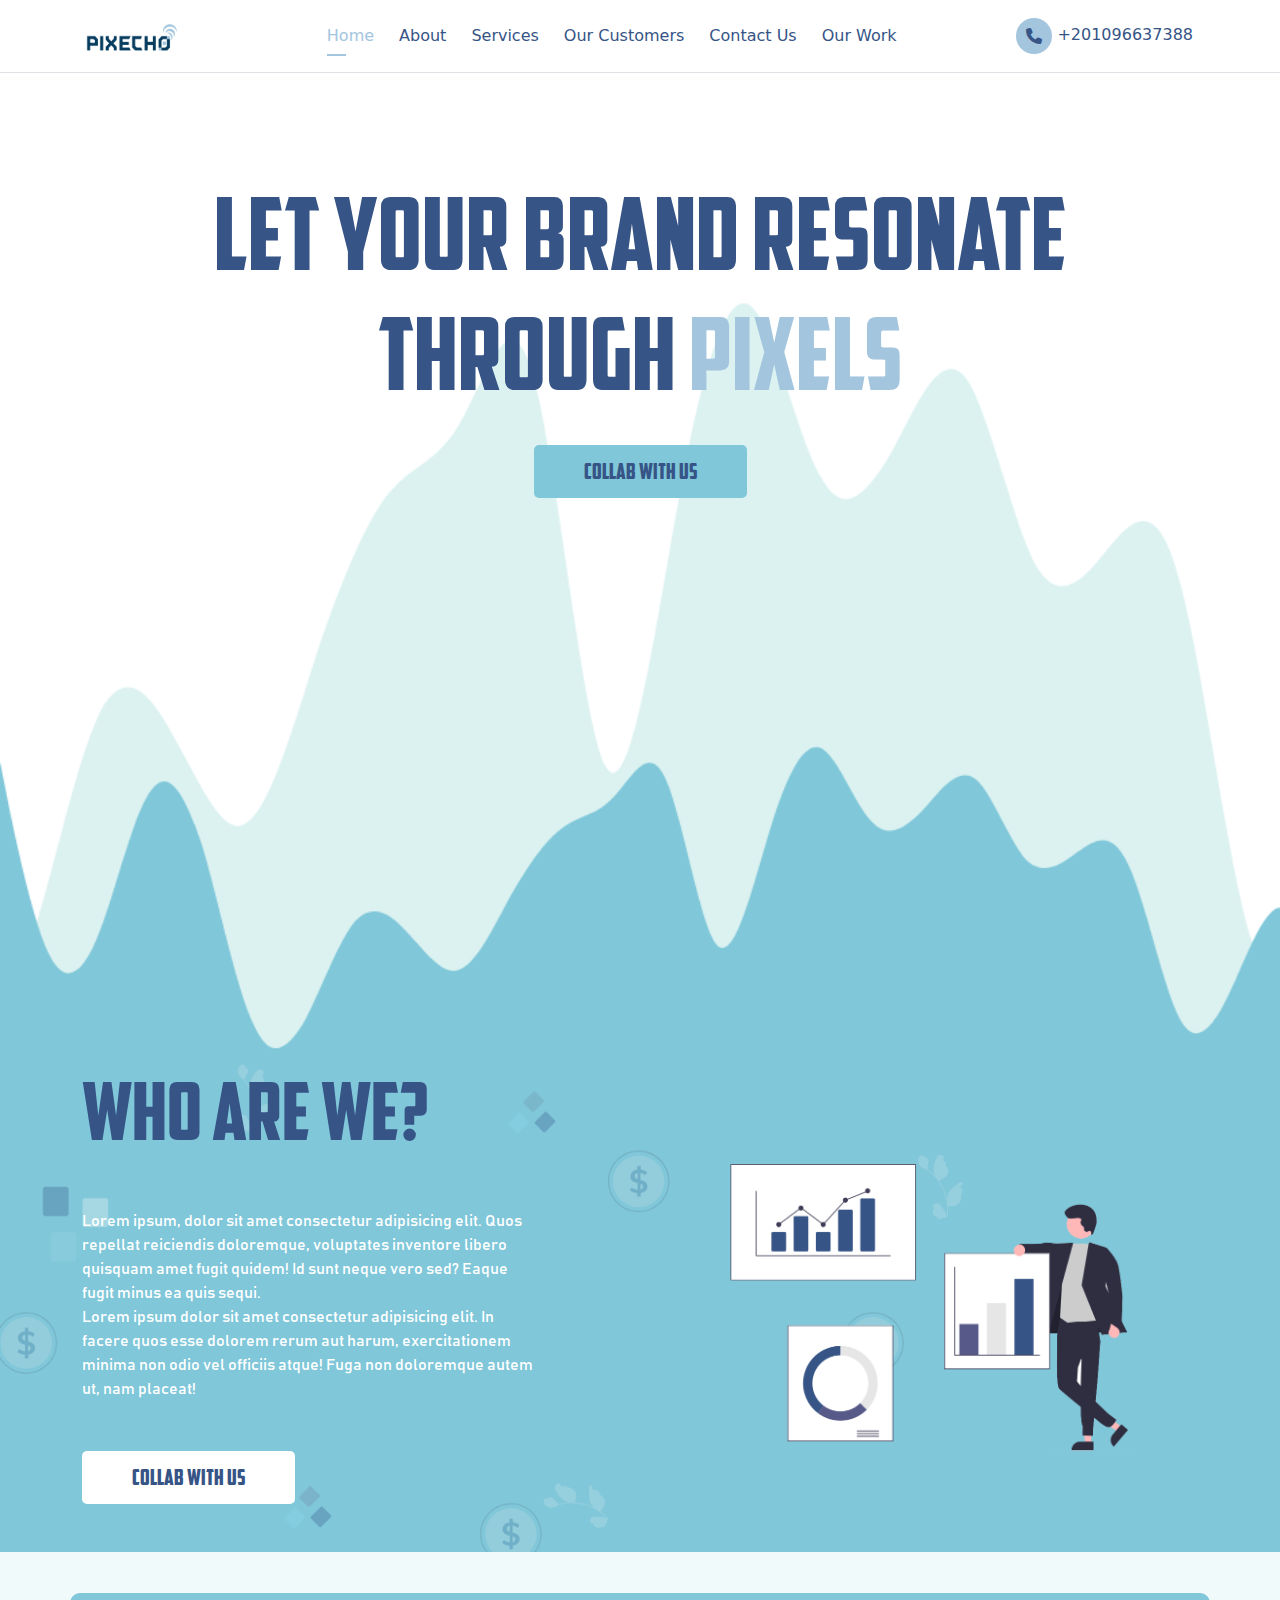
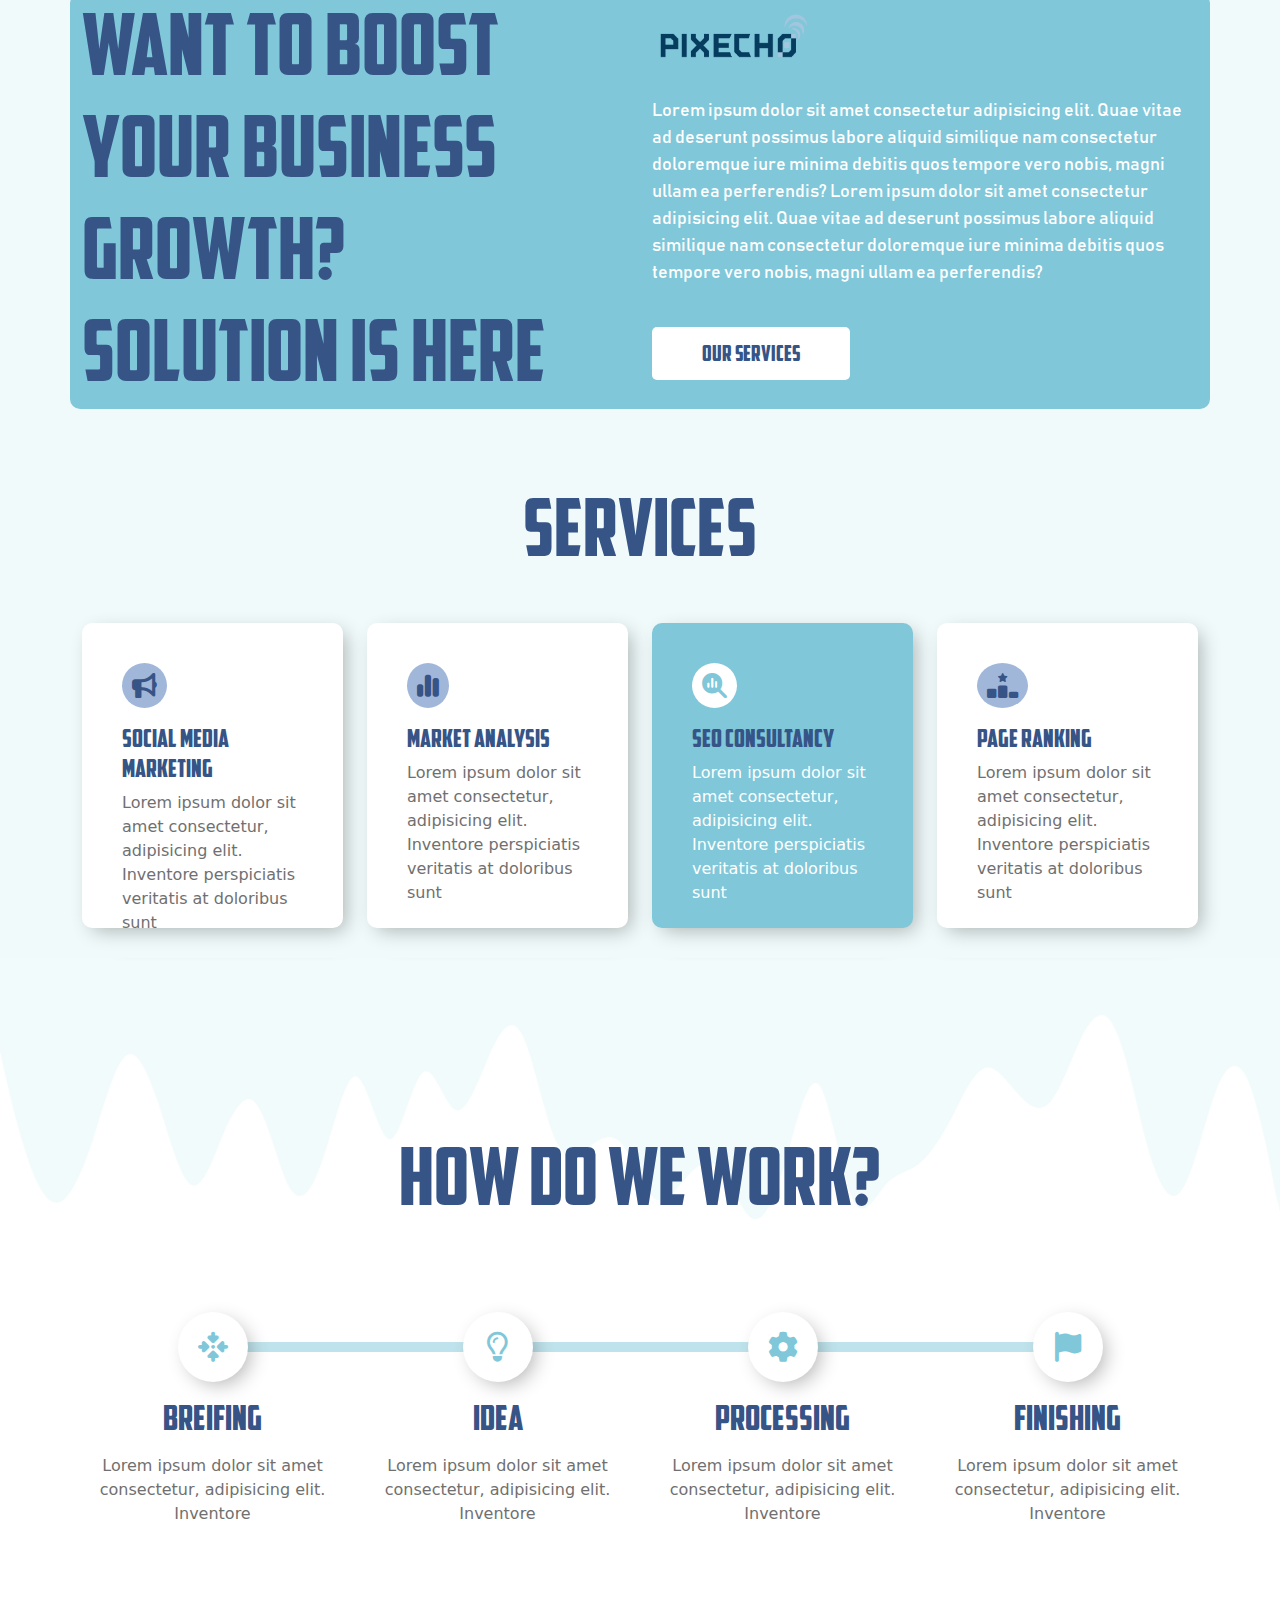
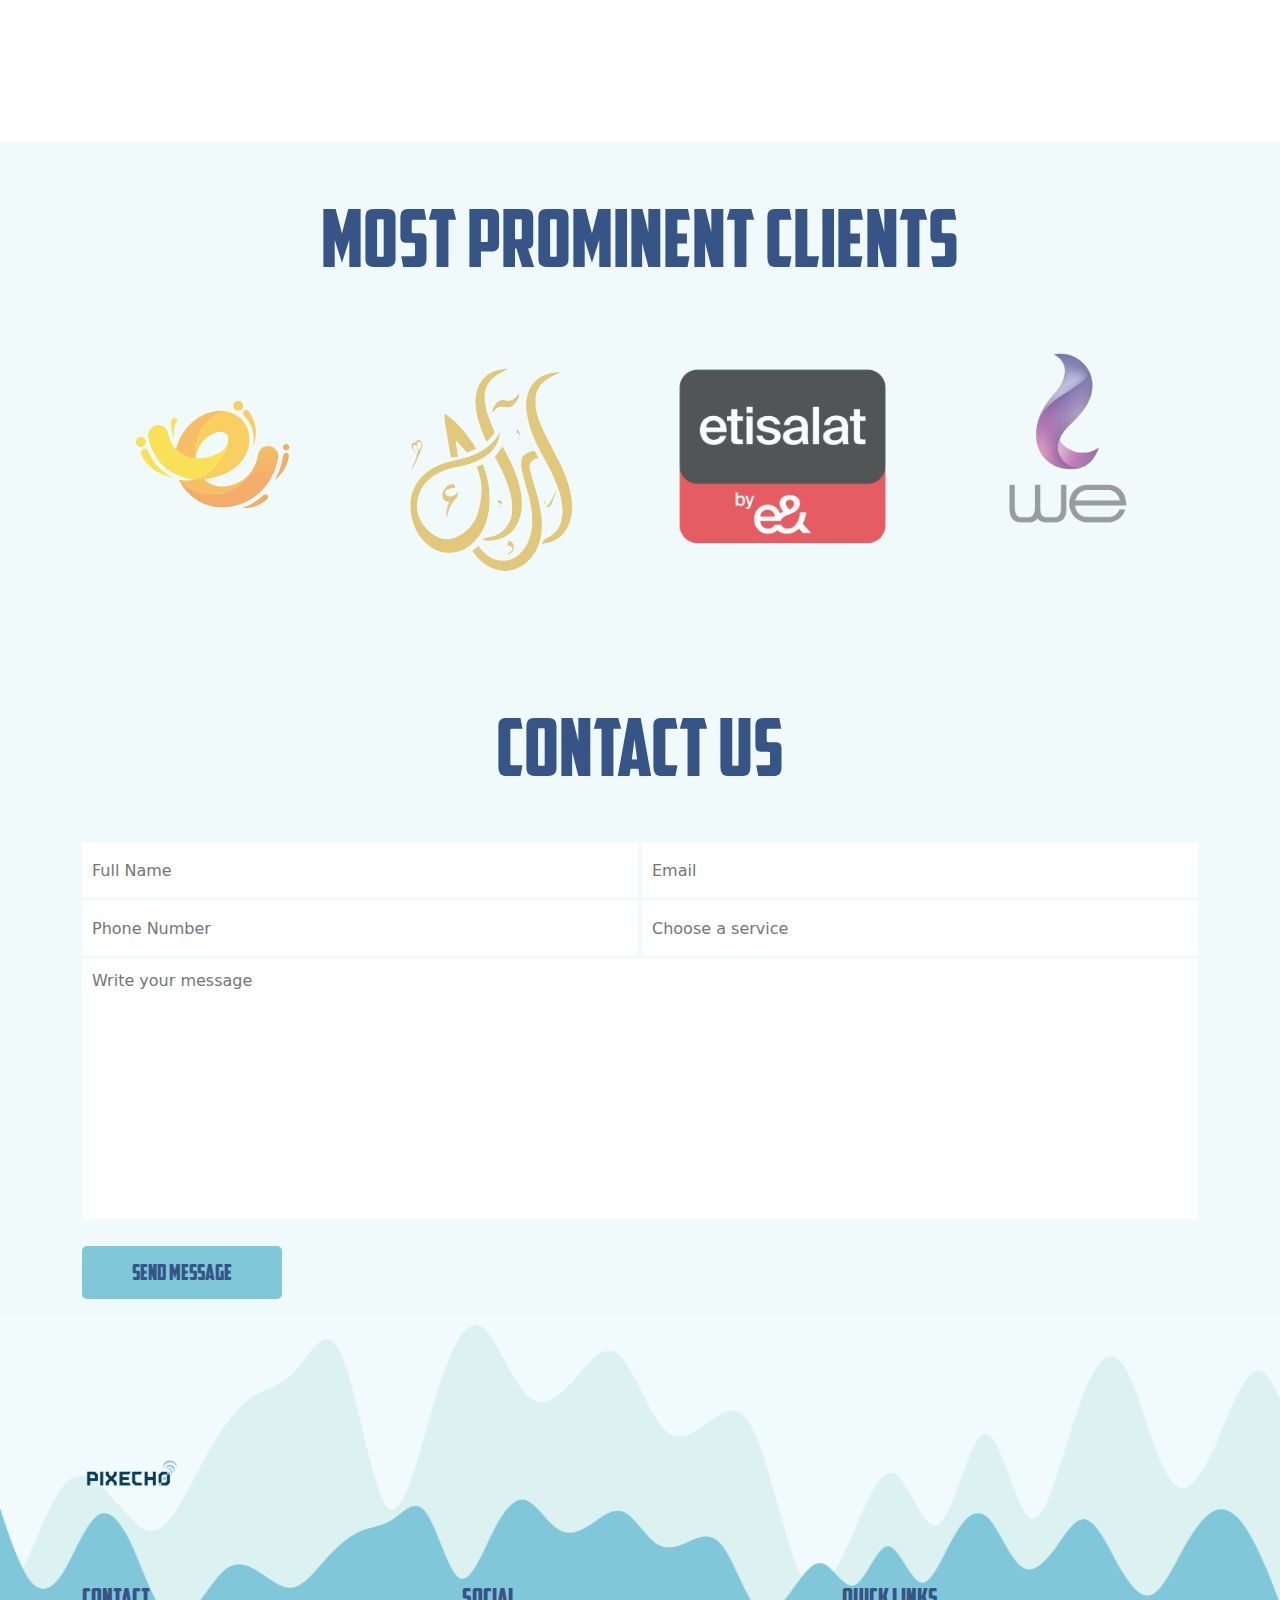
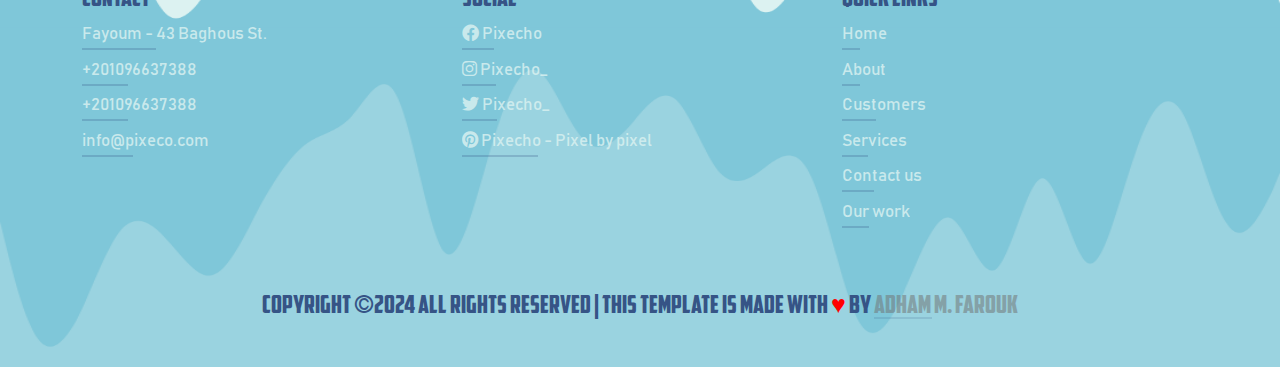
==== index.html @ 485cbb08 "v1" ====
<!DOCTYPE html>
<html lang="en">

<head>
    <meta charset="UTF-8">
    <meta name="viewport" content="width=device-width, initial-scale=1.0">
    <title>Pixecho</title>

    <!-- bootstrap -->
    <link rel="stylesheet" href="assets/vendors/Bootstrap/bootstrap.min.css">

    <!-- fontawesome -->
    <link rel="stylesheet" href="assets/vendors/Font Awesome/all.min.css">

    <!-- aos -->
    <link rel="stylesheet" href="assets/vendors/aos/aos.css">

    <!-- main -->
    <link rel="stylesheet" href="assets/css/main.css">
</head>

<body>
    <!-- =================== Header =================== -->
    <header class="pt-2 pb-2 border-bottom">
        <nav class="navbar navbar-expand-lg text-center">
            <div class="container">
                <div class="brand-img">
                    <a class="navbar-brand" href="index.html">
                        <img src="assets/imgs/pixecho.png" alt="pixecho">
                    </a>
                </div>
                <button class="navbar-toggler" type="button" data-bs-toggle="collapse"
                    data-bs-target="#navbarSupportedContent" aria-controls="navbarSupportedContent"
                    aria-expanded="false" aria-label="Toggle navigation">
                    <span class="navbar-toggler-icon"></span>
                </button>
                <div class="collapse navbar-collapse" id="navbarSupportedContent">
                    <ul class="navbar-nav m-auto mb-2 mb-lg-0">
                        <li class="nav-item">
                            <a class="nav-link active" aria-current="page" href="index.html">Home</a>
                        </li>
                        <li class="nav-item">
                            <a class="nav-link" href="#About">About</a>
                        </li>
                        <li class="nav-item">
                            <a class="nav-link" href="#Services">Services</a>
                        </li>
                        <li class="nav-item">
                            <a class="nav-link" href="#Customers">Our Customers</a>
                        </li>
                        <li class="nav-item">
                            <a class="nav-link" href="#Contact">Contact Us</a>
                        </li>
                        <li class="nav-item">
                            <a class="nav-link" href="ourWork.html">Our Work</a>
                        </li>
                    </ul>
                    <div class="d-inline-flex">
                        <span><i class="fa-solid fa-phone icon text-light"></i></span>
                        <span style="padding: 5px; cursor: pointer">+201096637388</span>
                    </div>
                </div>
            </div>
        </nav>
    </header>

    <main id="main">
        <!-- =================== Section 1 =================== -->
        <section class="sec-1">
            <div class="container">
                <div class="hero-text text-center">
                    <h1 class="pb-4">Let your brand resonate through <span>pixels</span></h1>
                    <button class="myBtn">Collab with us</button>
                </div>
            </div>
        </section>

        <!-- =================== Section 2 =================== -->
        <section id="About" class="sec-2">
            <div class="container">
                <div
                    class="row justify-content-lg-between justify-content-center text-lg-start text-center align-items-center">
                    <div class="row-text col-lg-5">
                        <h2>WHO ARE WE?</h2>
                        <p>Lorem ipsum, dolor sit amet consectetur adipisicing elit. Quos repellat reiciendis
                            doloremque, voluptates inventore libero quisquam amet fugit quidem! Id sunt neque vero sed?
                            Eaque fugit minus ea quis sequi.
                            <br>Lorem ipsum dolor sit amet consectetur adipisicing elit. In
                            facere quos esse dolorem rerum aut harum, exercitationem minima non odio vel officiis atque!
                            Fuga non doloremque autem ut, nam placeat!
                        </p>
                        <button class="myBtn2 mb-5">Collab with us</button>
                    </div>
                    <div style="width: 550px" class="row-img col-lg-5">
                        <img style="width: 100%;" src="assets/imgs/sec-2.png" alt="">
                    </div>
                </div>
            </div>
        </section>

        <!-- =================== Section 3 =================== -->
        <section id="Services" class="sec-3">
            <div class="container">
                <div class="row align-items-center text-lg-start text-center">
                    <div class="row-lhs col-lg-6">
                        <h1>WANT TO BOOST YOUR BUSINESS GROWTH?<br>SOLUTION IS HERE</h1>
                    </div>
                    <div class="row-rhs col-lg-6">
                        <div style="width: 30%" class="row-rhs-img">
                            <img class="img-fluid" src="assets/imgs/pixecho.png" alt="">
                        </div>
                        <p>Lorem ipsum dolor sit amet consectetur adipisicing elit. Quae vitae ad deserunt possimus
                            labore aliquid similique nam consectetur doloremque iure minima debitis quos tempore vero
                            nobis, magni ullam ea perferendis? Lorem ipsum dolor sit amet consectetur adipisicing elit.
                            Quae vitae ad deserunt possimus
                            labore aliquid similique nam consectetur doloremque iure minima debitis quos tempore vero
                            nobis, magni ullam ea perferendis?</p>
                        <button class="myBtn2 mb-2">OUR SERVICES</button>
                    </div>
                </div>
            </div>
        </section>

        <!-- =================== Section 4 =================== -->
        <section class="sec-4">
            <div class="container">
                <div class="text-center mb-5">
                    <h2>Services</h2>
                </div>
                <div class="row justify-content-between">
                    <div class="col-lg-3">
                        <div class="cards">
                            <i class="fa-solid fa-bullhorn"></i>
                            <h6>SOCIAL MEDIA MARKETING</h6>
                            <p>Lorem ipsum dolor sit amet consectetur, adipisicing elit. Inventore perspiciatis
                                veritatis at doloribus sunt </p>
                        </div>
                    </div>
                    <div class="col-lg-3">
                        <div class="cards">
                            <i class="fa-solid fa-chart-simple"></i>
                            <h6>Market Analysis</h6>
                            <p>Lorem ipsum dolor sit amet consectetur, adipisicing elit. Inventore perspiciatis
                                veritatis at doloribus sunt </p>
                        </div>
                    </div>
                    <div class="col-lg-3">
                        <div class="cards card-active">
                            <i class="fa-solid fa-magnifying-glass-chart"></i>
                            <h6>SEO Consultancy</h6>
                            <p>Lorem ipsum dolor sit amet consectetur, adipisicing elit. Inventore perspiciatis
                                veritatis at doloribus sunt </p>
                        </div>
                    </div>
                    <div class="col-lg-3">
                        <div class="cards">
                            <i class="fa-solid fa-ranking-star"></i>
                            <h6>Page Ranking</h6>
                            <p>Lorem ipsum dolor sit amet consectetur, adipisicing elit. Inventore perspiciatis
                                veritatis at doloribus sunt </p>
                        </div>
                    </div>

                </div>
            </div>
        </section>

        <!-- =================== Section 5 =================== -->
        <section class="sec-5">
            <div class="wave-img">
                <div class="container">
                    <div class="text-center">
                        <h2>HOW DO WE WORK?</h2>
                    </div>
                </div>
            </div>
            <!-- =================== Section 6 =================== -->
            <section class="sec-6">
                <div class="container">
                    <div class="row">
                        <div class="cards-sec-6 col-lg-3 text-center">
                            <div class="icons text-center">
                                <i class="fa-solid fa-arrows-to-dot first-icon"></i>
                            </div>
                            <h6>BREIFING</h6>
                            <p>Lorem ipsum dolor sit amet consectetur, adipisicing elit. Inventore </p>
                        </div>
                        <div class="cards-sec-6 col-lg-3 text-center">
                            <div class="icons text-center"><i class="fa-regular fa-lightbulb second-icon"></i></div>
                            <h6>IDEA</h6>
                            <p>Lorem ipsum dolor sit amet consectetur, adipisicing elit. Inventore </p>
                        </div>
                        <div class="cards-sec-6 col-lg-3 text-center">
                            <div class="icons text-center"><i class="fa-solid fa-gear third-icon"></i></div>

                            <h6>PROCESSING</h6>
                            <p>Lorem ipsum dolor sit amet consectetur, adipisicing elit. Inventore </p>
                        </div>
                        <div class="cards-sec-6 col-lg-3 text-center">
                            <div class="icons text-center"><i class="fa-solid fa-flag"></i></div>

                            <h6>FINISHING</h6>
                            <p>Lorem ipsum dolor sit amet consectetur, adipisicing elit. Inventore </p>
                        </div>

                    </div>
                </div>
            </section>
        </section>

        <!-- =================== Section 7 =================== -->
        <section id="Customers" class="sec-7 py-5">
            <div class="container">
                <div class="text-center">
                    <h2>MOST PROMINENT CLIENTS</h2>
                </div>
                <div class="row justify-content-center py-5">
                    <div class="img-1 col-lg-3 col-sm-6 text-center">
                        <a href="ourWork.html"><img class="img-fluid" src="assets/imgs/edita.png" alt=""></a>
                    </div>
                    <div class="img-2 col-lg-3 col-sm-6 text-center">
                        <a href="ourWork.html"> <img class="img-fluid" src="assets/imgs/arak.png" alt=""></a>
                    </div>
                    <div class="img-3 col-lg-3 col-sm-6 text-center">
                        <a href="ourWork.html"> <img class="img-fluid" src="assets/imgs/etisalat.png" alt=""></a>
                    </div>
                    <div class="img-4 col-lg-3 col-sm-6 text-center">
                        <a href="ourWork.html"><img class="img-fluid" src="assets/imgs/we.png" alt=""></a>
                    </div>
                </div>
            </div>
        </section>

        <!-- =================== Section 8 =================== -->
        <section id="Contact" class="sec-8">
            <div class="container">
                <div class="text-center mb-5">
                    <h2>Contact Us</h2>
                </div>
                <form action="#" class="row g-1">
                    <div class="col-md-6">
                        <input class="" type="text" placeholder="Full Name">

                    </div>
                    <div class="col-md-6">
                        <input class="" type="email" placeholder="Email">
                    </div>
                    <div class="col-md-6">
                        <input class="" type="phone" placeholder="Phone Number">
                    </div>
                    <div class="col-md-6">
                        <input class="" type="text" placeholder="Choose a service">
                    </div>
                    <div class="col-12">
                        <textarea placeholder="Write your message" cols="40" rows="10" id="textarea"></textarea>
                    </div>
                    <div class="col-12 text-md-start text-center">
                        <button class="btn myBtn my-3">Send Message</button>
                    </div>
                </form>
            </div>
        </section>
    </main>
    <!-- =================== Footer =================== -->
    <footer>
        <div class="footer-wave">
            <div class="container">
                <div style="width: 100px; padding-top: 145px;">
                    <img class="img-fluid" src="assets/imgs/pixecho.png" alt="">
                </div>
                <div class="row mt-5 pt-5 text-md-start text-center justify-content-between">
                    <div class="footer-info col-md-4">
                        <ul>
                            <li>
                                <h6>CONTACT</h6>
                            </li>
                            <li>
                                <a href="#">
                                    <p>Fayoum - 43 Baghous St.</p>
                                </a>
                            </li>
                            <li>
                                <a href="#">
                                    <p>+201096637388</p>
                                </a>
                            </li>
                            <li>
                                <a href="#">
                                    <p>+201096637388</p>
                                </a>
                            </li>
                            <li>
                                <a href="#">
                                    <p>info@pixeco.com</p>
                                </a>
                            </li>
                        </ul>
                    </div>
                    <div class="footer-info col-md-4">
                        <ul>
                            <li>
                                <h6>SOCIAL</h6>
                            </li>
                            <li>
                                <a href="#">
                                    <i class="fa-brands fa-facebook"></i>
                                    <p>Pixecho</p>
                                </a>
                            </li>
                            <li>
                                <a href="#">
                                    <i class="fa-brands fa-instagram"></i>
                                    <p>Pixecho_</p>
                                </a>
                            </li>
                            <li>
                                <a href="#">
                                    <i class="fa-brands fa-twitter"></i>
                                    <p>Pixecho_</p>
                                </a>
                            </li>
                            <li>
                                <a href="#">
                                    <i class="fa-brands fa-pinterest"></i>
                                    <p>Pixecho - Pixel by pixel</p>
                                </a>
                            </li>
                        </ul>
                    </div>
                    <div class="footer-info col-md-4">
                        <ul>
                            <li>
                                <h6>QUICK LINKS</h6>
                            </li>
                            <li>
                                <a href="index.html">
                                    <p>Home</p>
                                </a>
                            </li>
                            <li>
                                <a href="#About">
                                    <p>About</p>
                                </a>
                            </li>
                            <li>
                                <a href="#Customers">
                                    <p>Customers</p>
                                </a>
                            </li>
                            <li>
                                <a href="#Services">
                                    <p>Services</p>
                                </a>
                            </li>
                            <li>
                                <a href="#Contact">
                                    <p>Contact us</p>
                                </a>
                            </li>
                            <li>
                                <a href="ourWork.html">
                                    <p>Our work</p>
                                </a>
                            </li>
                        </ul>
                    </div>
                </div>
                <div class="end-footer text-center py-5">
                    <h6 style="margin-bottom: 0;">Copyright ©2024 All rights reserved | This template is made with
                        <span>♥</span>
                        by <a href="https://www.facebook.com/iiAdhaaam">Adham M.
                            Farouk</a>
                    </h6>
                </div>
            </div>
        </div>
    </footer>

    <!-- jquery -->
    <script src="assets/vendors/jQuery/jquery-3.7.1.min.js"></script>

    <!-- aos -->
    <script src="assets/vendors/aos/aos.js"></script>

    <!-- fittext -->
    <script src="assets/vendors/FitText/jquery.fittext.js"></script>

    <!-- bootstrap -->
    <script src="assets/vendors/Bootstrap/bootstrap.bundle.min.js"></script>

    <!-- main -->
    <script src="assets/js/main.js"></script>
</body>

</html>
---- assets/css/main.css ----
* {
  padding: 0;
  margin: 0;
  box-sizing: border-box;
  list-style: none;
  text-decoration: none !important;
}

@font-face {
  font-family: main-font;
  src: url(../fonts/American\ Captain.ttf);
}
@font-face {
  font-family: sec-font;
  src: url(../fonts/BAHNSCHRIFT\ 2.TTF);
}
:root {
  --main-color: #7fc7d9;
  --second-color: #365486;
  --third-color: #dcf2f1;
  --fourth-color: #a3c5de;
  --fifth-color: #707070;
  --light-bg-color: #f0fafa;
  --cards-icon-bg-color: #a1b7da;
}
.brand-img {
  width: 100px;
}
.brand-img a img {
  width: 100%;
}
header nav ul li a {
  position: relative;
}
header nav ul li a.active::after {
  position: absolute;
  content: "";
  left: 0;
  bottom: 0;
  width: 40%;
  height: 2px;
  background-color: var(--fourth-color);
  transition: all 0.6s;
}
header nav ul li a::after {
  position: absolute;
  content: "";
  left: 0;
  bottom: 0;
  width: 0%;
  height: 2px;
  background-color: var(--fourth-color);
  transition: all 0.6s;
}
header nav ul li a:hover::after {
  position: absolute;
  content: "";
  left: 0;
  bottom: 0;
  width: 70%;
  height: 2px;
  background-color: var(--fourth-color);
}
header nav ul li {
  padding-left: 25px;
}
.icon {
  background-color: var(--fourth-color);
  border-radius: 50%;
  padding: 10px;
  cursor: pointer;
  transition: all 0.4s;
}
i.icon {
  color: var(--second-color) !important;
}
.icon:hover {
  background-color: var(--main-color);
  color: var(--third-color) !important;
}
header a,
header span {
  color: var(--second-color) !important;
}
.active {
  color: var(--fourth-color) !important;
}
header .nav-item a:hover {
  color: var(--fourth-color) !important;
}
.nav-link {
  padding-right: 0 !important;
  padding-left: 0 !important;
  display: inline-block !important;
}
.navbar-toggler {
  border: none !important;
}
.navbar-toggler-icon {
  background-image: none;
}
.navbar-toggler-icon::before {
  font-family: FontAwesome;
  content: "\f0c9"; /* fa-bars, fa-navicon */
  font-size: 30px;
}
.sec-1 {
  background-image: url(../imgs/hero-bg.png);
  background-size: cover;
  height: 110vh;
}
.sec-1 .container h1 {
  font-family: main-font;
  color: var(--second-color);
  font-size: 100px;
}
.sec-1 .container h1 span {
  color: var(--fourth-color);
}
.sec-1 .hero-text {
  padding-top: 100px !important;
}
.myBtn {
  color: var(--second-color);
  font-family: main-font;
  font-size: 22px;
  background-color: var(--main-color);
  border: none;
  padding: 10px 50px;
  border-radius: 5px;
  transition: all 0.6s;
}
.myBtn:hover {
  box-shadow: 0 4px;
  transform: translateY(-4px);
}
.myBtn2 {
  color: var(--second-color);
  font-family: main-font;
  font-size: 22px;
  background-color: white;
  border: none;
  padding: 10px 50px;
  border-radius: 5px;
  transition: all 0.6s;
}
.myBtn2:hover {
  box-shadow: 0 4px;
  transform: translateY(-4px);
}
.sec-2 {
  background-image: url(../imgs/sec-2-bg.png);
  background-size: cover;
}
h2 {
  font-family: main-font;
  color: var(--second-color);
  font-size: 80px;
}
.sec-2 .row-text p {
  font-family: sec-font;
  color: white;
  margin: 50px 0;
}
.sec-3 {
  background-color: var(--light-bg-color);
  padding-top: 1px;
}
.sec-4 {
  background-color: var(--light-bg-color);
  padding-top: 70px;
}
.sec-3 .row-lhs h1 {
  font-family: main-font;
  color: var(--second-color);
  font-size: 85px;
}
.sec-3 .row-rhs p {
  font-family: sec-font;
  color: white;
  font-size: 18px;
  margin: 40px 0;
}
.sec-3 .container {
  background-color: var(--main-color);
  margin-top: 40px;
  border-radius: 10px;
}
.cards {
  box-shadow: 6px 6px 20px -4px rgba(0, 0, 0, 0.3);
  -webkit-box-shadow: 6px 6px 20px -4px rgba(0, 0, 0, 0.3);
  -moz-box-shadow: 6px 6px 20px -4px rgba(0, 0, 0, 0.3);
  border-radius: 10px;
  padding: 40px 40px;
  background-color: white;
  transition: all 0.4s;
  cursor: pointer;
}
.sec-4 .col-lg-3 {
  margin-bottom: 30px;
}
.cards:hover {
  background-color: var(--main-color);
  transform: translateY(-10px);
}
.cards:hover i {
  color: var(--main-color);
  background-color: white;
}
.cards:hover p {
  color: white;
}
.cards i {
  color: var(--second-color);
  background-color: var(--cards-icon-bg-color);
  padding: 10px;
  font-size: 25px;
  border-radius: 50%;
  transition: all 0.4s;
  margin-bottom: 15px;
}
.cards p {
  transition: all 0.4s;
  color: var(--fifth-color);
}
.cards h6 {
  font-family: main-font;
  font-size: 25px;
  color: var(--second-color);
}
.card-active {
  background-color: var(--main-color);
}
.card-active i {
  color: var(--main-color);
  background-color: white;
}
.card-active p {
  color: white;
}
.wave-img {
  background-image: url(../imgs/wave2.png);
  background-size: 100% 100%;
}
.sec-5 h2 {
  padding-top: 170px;
}
.sec-6 {
  padding-top: 80px;
}
.sec-6 .icons i {
  color: var(--main-color);
  background-color: white;
  box-shadow: 6px 6px 20px -4px rgba(0, 0, 0, 0.3);
  -webkit-box-shadow: 6px 6px 20px -4px rgba(0, 0, 0, 0.3);
  -moz-box-shadow: 6px 6px 20px -4px rgba(0, 0, 0, 0.3);
  height: 70px;
  width: 70px;
  font-size: 30px;
  padding: 20px;
  border-radius: 50%;
  display: inline-block;
}
.sec-6 .icons {
  position: relative;
}
.sec-6 .first-icon::after,
.sec-6 .second-icon::after,
.sec-6 .third-icon::after {
  content: "";
  width: 88.5%;
  height: 10px;
  background-color: var(--main-color);
  position: absolute;
  top: 50%;
  right: -50%;
  transform: translateY(-50%);
  opacity: 0.5;
  z-index: -1;
}
.sec-6 h6 {
  font-family: main-font;
  font-size: 35px;
  color: var(--second-color);
  margin: 15px 0;
}
.sec-6 p {
  color: var(--fifth-color);
}
.sec-7 {
  background-color: var(--light-bg-color);
  margin-top: 200px;
}
.sec-7 .img-1 img,
.sec-7 .img-2 img,
.sec-7 .img-3 img,
.sec-7 .img-4 img {
  opacity: 0.66;
  transition: all 0.6s;
  cursor: pointer;
}
.sec-7 .img-1 img:hover,
.sec-7 .img-2 img:hover,
.sec-7 .img-3 img:hover,
.sec-7 .img-4 img:hover {
  opacity: 1;
  transform: scale(1.1);
}
.sec-8 {
  background-color: var(--light-bg-color);
}
input {
  height: 54px;
  color: var(--fourth-color);
  border: none;
  width: 100%;
  background-color: white;
  outline: none;
  padding: 10px;
  transition: all 0.4s;
}

input[type="text"]:active,
input[type="text"]:focus,
input[type="email"]:active,
input[type="email"]:focus,
input[type="phone"]:active,
input[type="phone"]:focus,
textarea:focus {
  background-color: white;
  border: 2px solid var(--main-color);
}
textarea {
  color: var(--fourth-color);
  background-color: white;
  width: 100%;
  resize: none;
  outline: none;
  border: none;
  padding: 10px;
  transition: all 0.4s;
}
.footer-wave {
  background-image: url(../imgs/footer-wave.png);
  background-size: 100% 100%;
}
.footer-wave-2 {
  background-image: url(../imgs/footer-wave-2.png);
  background-size: 100% 100%;
}
footer p {
  display: inline;
}
footer h6 {
  font-family: main-font;
  font-size: 25px;
  color: var(--second-color);
}
footer ul li a {
  color: var(--third-color);
  font-size: 17px;
  font-family: sec-font;
  position: relative;
  padding: 7px 0;
  opacity: 0.8;
  transition: all 0.6s;
}
footer ul li {
  margin-bottom: 10px;
}
footer ul li a::after {
  position: absolute;
  content: "";
  left: 0;
  bottom: 0;
  width: 40%;
  height: 2px;
  background-color: var(--second-color);
  transition: all 0.6s;
  opacity: 0.3;
}
footer ul li a:hover::after {
  position: absolute;
  content: "";
  left: 0;
  bottom: 0;
  width: 70%;
  height: 2px;
  opacity: 1;
}
footer ul li a:hover {
  opacity: 1;
}
footer ul {
  padding: 0;
}
.end-footer a {
  color: var(--fifth-color);
  position: relative;
  opacity: 0.5;
  transition: all 0.6s;
}
.end-footer a:hover {
  opacity: 1;
  color: var(--second-color);
}
.end-footer a::after {
  position: absolute;
  content: "";
  left: 0;
  bottom: 0;
  width: 40%;
  height: 2px;
  background-color: var(--second-color);
  transition: all 0.6s;
  opacity: 0.3;
}
.end-footer a:hover::after {
  position: absolute;
  content: "";
  left: 0;
  bottom: 0;
  width: 70%;
  height: 2px;
  opacity: 1;
}
.end-footer span {
  color: red;
}
.sec h2 {
  margin: 60px 0 150px 0;
}
.sec h6 {
  font-family: main-font;
  font-size: 25px;
  color: var(--second-color);
  padding: 80px 0;
}
.sec a {
  background-color: var(--main-color);
  cursor: pointer;
  transition: all 0.6s;
  width: 30%;
  margin-bottom: 30px;
  padding-right: 20px;
  padding-left: 20px;
}
.sec a:hover {
  transform: translateY(-10px);
}
.project-card div {
  margin-top: 25px;
  box-shadow: 6px 6px 20px -4px rgba(0, 0, 0, 0.3);
  -webkit-box-shadow: 6px 6px 20px -4px rgba(0, 0, 0, 0.3);
  -moz-box-shadow: 6px 6px 20px -4px rgba(0, 0, 0, 0.3);
}
.project-card p:nth-child(2) {
  color: var(--fifth-color);
  margin-bottom: 5px;
}
.project-card p:nth-child(3) {
  color: var(--third-color);
  margin-bottom: 10px;
}
.category {
  position: relative;
  margin-bottom: 250px;
}
.category-img {
  position: absolute;
  width: 20%;
  z-index: -1;
  top: -35%;
  left: -9%;
  opacity: 0.2;
}
.button {
  display: block;
  position: relative;
  width: 50px;
  height: 30px;
  overflow: hidden;
  outline: none;
  background-color: transparent;
  cursor: pointer;
  border: 0;
  margin-bottom: 5px;
  margin-left: -15px;
  margin-top: 60px;
}

.button:before,
.button:after {
  content: "";
  position: absolute;
  border-radius: 50%;
  inset: 7px;
}

.button:before {
  transition: opacity 0.4s cubic-bezier(0.77, 0, 0.175, 1) 80ms,
    transform 0.5s cubic-bezier(0.455, 0.03, 0.515, 0.955) 80ms;
}

.button:after {
  transform: scale(1.3);
  transition: opacity 0.4s cubic-bezier(0.165, 0.84, 0.44, 1),
    transform 0.5s cubic-bezier(0.25, 0.46, 0.45, 0.94);
  opacity: 0;
}

.button:hover:before,
.button:focus:before {
  opacity: 0;
  transform: scale(0.7);
  transition: opacity 0.4s cubic-bezier(0.165, 0.84, 0.44, 1),
    transform 0.5s cubic-bezier(0.25, 0.46, 0.45, 0.94);
}

.button:hover:after,
.button:focus:after {
  opacity: 1;
  transform: scale(1);
  transition: opacity 0.4s cubic-bezier(0.77, 0, 0.175, 1) 80ms,
    transform 0.5s cubic-bezier(0.455, 0.03, 0.515, 0.955) 80ms;
}

.button-box {
  display: flex;
  position: absolute;
  top: 0;
  left: 0;
}

.button-elem {
  display: block;
  width: 20px;
  height: 20px;
  margin: 17px 18px 0 18px;
  transform: rotate(180deg);
  fill: var(--second-color);
}

.button:hover .button-box,
.button:focus .button-box {
  transition: 0.4s;
  transform: translateX(-56px);
}

.project-details-card {
  width: 45%;
  margin: 50px auto;
  background-color: var(--main-color);
  cursor: pointer;
  transition: all 0.6s;
  margin-bottom: 30px;
  padding: 30px;
  transition: all 0.6s;
  box-shadow: 6px 6px 20px -4px rgba(0, 0, 0, 0.3);
  -webkit-box-shadow: 6px 6px 20px -4px rgba(0, 0, 0, 0.3);
  -moz-box-shadow: 6px 6px 20px -4px rgba(0, 0, 0, 0.3);
}
.project-details-card:hover {
  transform: translateY(-10px);
}
.project-details-card p {
  margin: 0;
  color: var(--third-color);
}
.project-details-card h6 {
  font-family: main-font;
  font-size: 25px;
  color: var(--second-color);
  padding: 100px 0;
  margin: 0;
}
.project-details .row {
  margin-top: 150px !important;
}
.project-details h6 {
  font-family: main-font;
  font-size: 25px;
  color: var(--fifth-color);
}
.project-details p {
  color: var(--fifth-color);
  margin: 0;
}
.project-details .project-category,
.project-details .project-team,
.project-details .project-date {
  margin-bottom: 15px;
}
.porject-details .container {
  position: relative;
}
.project-brand-img {
  width: 35%;
  position: absolute;
  opacity: 0.15;
  z-index: -1;
  top: 100%;
  left: 50%;
  transform: translateX(-50%);
}
@media (max-width: 1400px) {
  .cards {
    height: 305px;
  }
  .category-img {
    top: -30%;
  }
}
@media (max-width: 1245px) {
  .sec-1 .myBtn {
    color: white;
    background-color: var(--second-color);
  }
}
@media (max-width: 1200px) {
  .cards {
    height: 100%;
  }
  .category-img {
    top: -25%;
  }
}
@media (max-width: 992px) {
  .sec-6 .first-icon::after,
  .sec-6 .second-icon::after,
  .sec-6 .third-icon::after {
    content: "";
    width: 0;
    height: 0;
  }
  .sec-6 p {
    margin-bottom: 30px;
  }
  .category-img {
    top: -25%;
    width: 30%;
  }
  .project-brand-img {
    top: 130%;
  }
}
@media (max-width: 768px) {
  .project-details-card {
    width: 100%;
  }
  .project-brand-img {
    width: 60%;
  }
}
@media (max-width: 767px) {
  .sec-1 h1 {
    font-size: 60px !important;
  }
  .footer-wave,
  .footer-wave-2 {
    background-size: cover;
  }
  footer ul li a {
    color: var(--second-color) !important;
  }
  .sec-3 .row-lhs h1 {
    font-size: 65px;
  }
  .sec a {
    width: 90%;
  }
  .category-img {
    top: -7%;
  }
  .category {
    margin-bottom: 100px;
  }
}
@media (max-width: 700px) {
  .wave-img {
    background-size: cover;
  }
}
@media (max-width: 576px) {
  .sec-3 .container {
    width: 95% !important;
  }
  .sec-3 .row-lhs h1 {
    font-size: 55px;
  }
}
@media (max-width: 575px) {
  .sec-7 .img-1,
  .sec-7 .img-2,
  .sec-7 .img-3,
  .sec-7 .img-4 {
    width: 295px;
  }
}
@media (max-width: 510px) {
  h2 {
    font-size: 65px;
  }
  .category-img {
    position: static;
    width: 50%;
    margin: auto;
  }
  .sec h2 {
    margin: 20px;
  }
  .category {
    margin-bottom: 0;
  }
  .project-brand-img {
    width: 70%;
  }
}
@media (max-width: 418px) {
  h2 {
    font-size: 50px;
  }
}
@media (max-width: 400px) {
  .end-footer h6 {
    font-size: 20px;
  }
  footer ul li a {
    font-size: 16px;
  }
}
@media (max-width: 350px) {
  .sec-1 h1 {
    font-size: 50px !important;
  }
  .sec-3 h1 {
    font-size: 45px !important;
  }
}
@media (max-width: 326px) {
  h2 {
    font-size: 47px;
  }
}
@media (max-width: 310px) {
  h2 {
    font-size: 42px;
  }
}
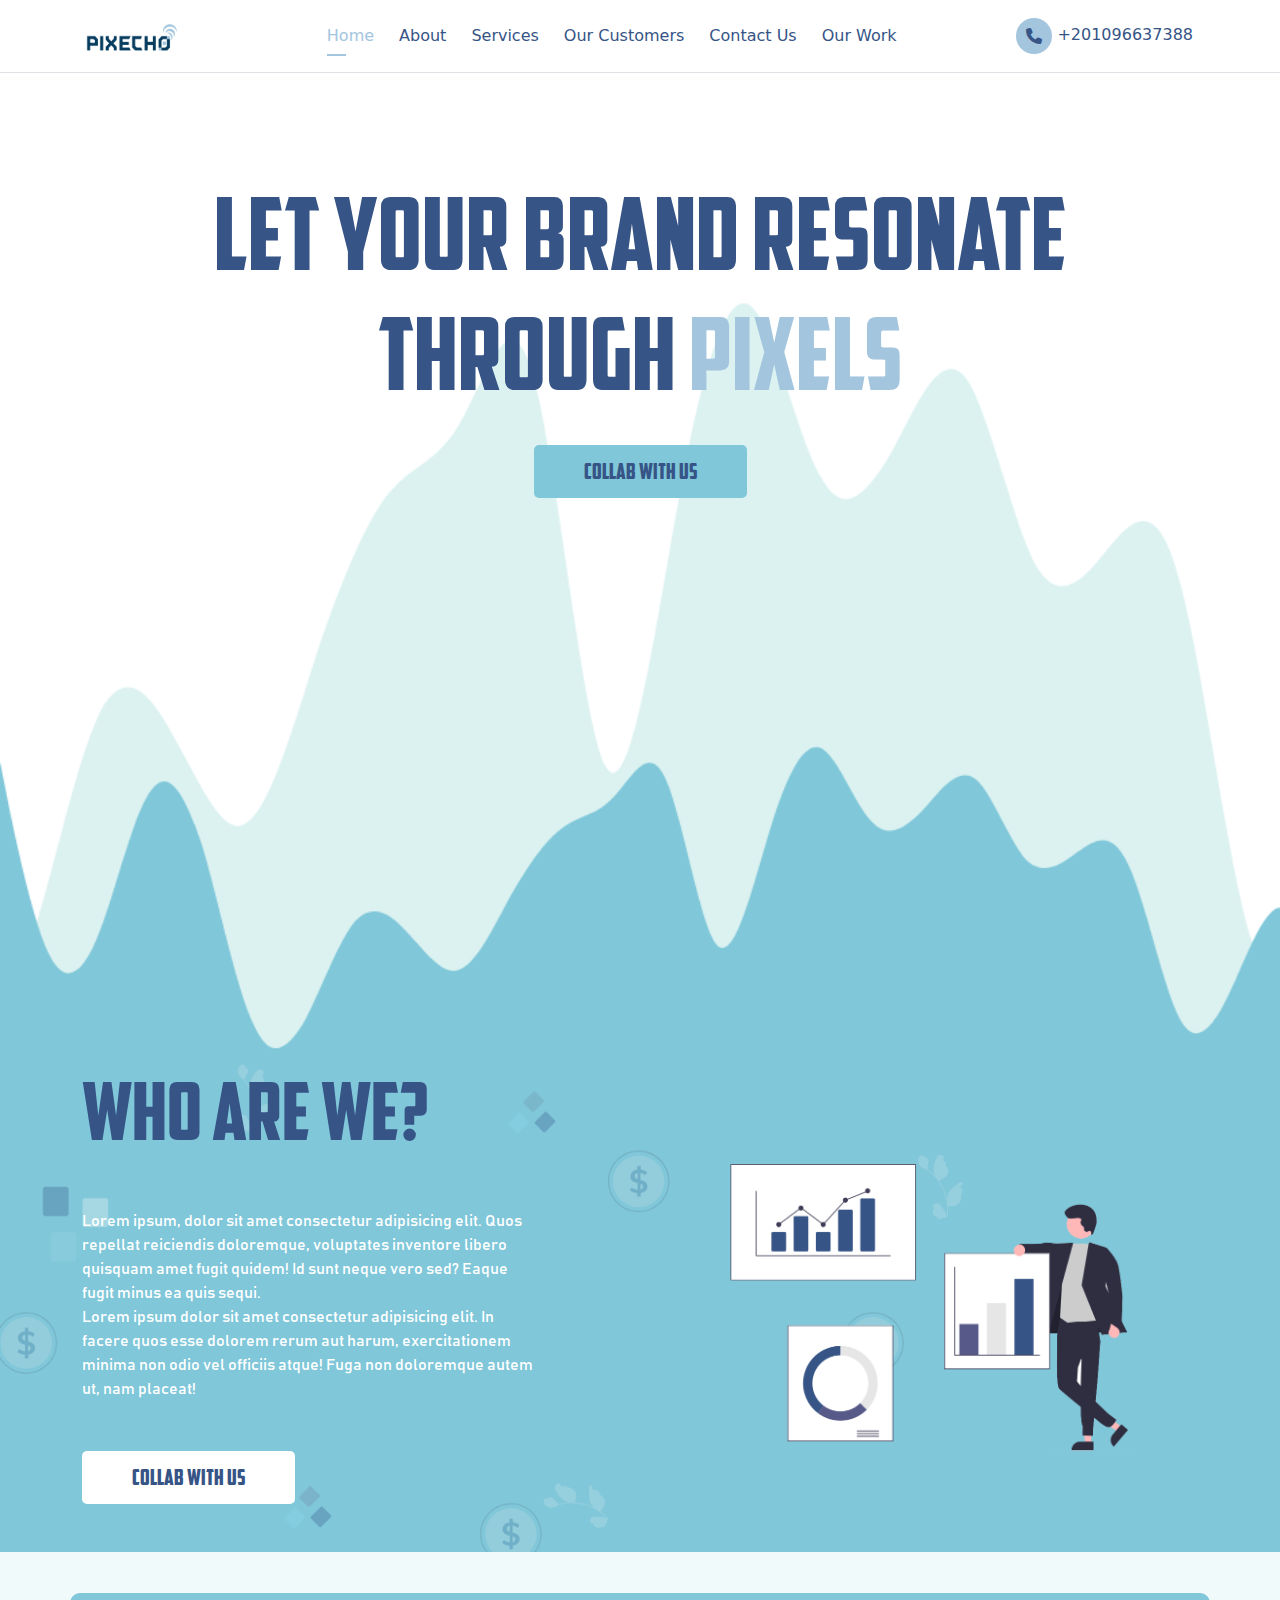
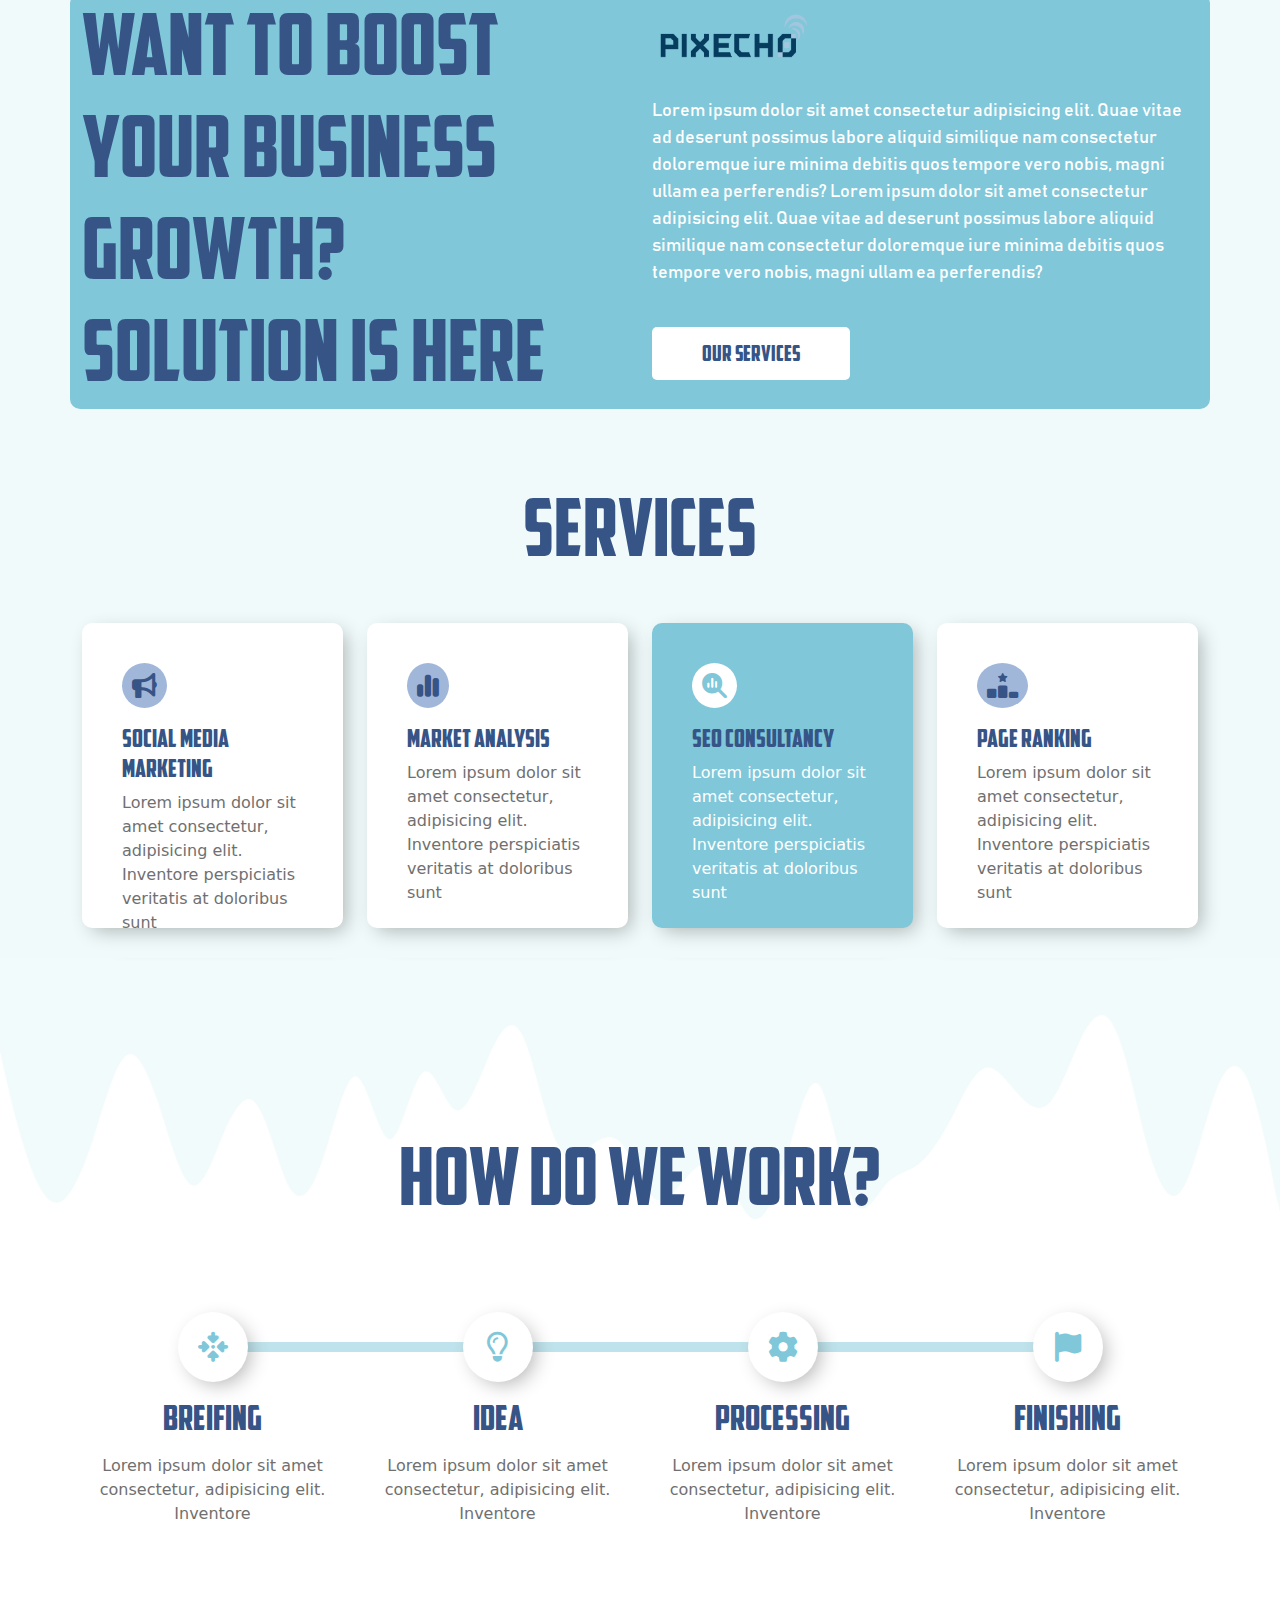
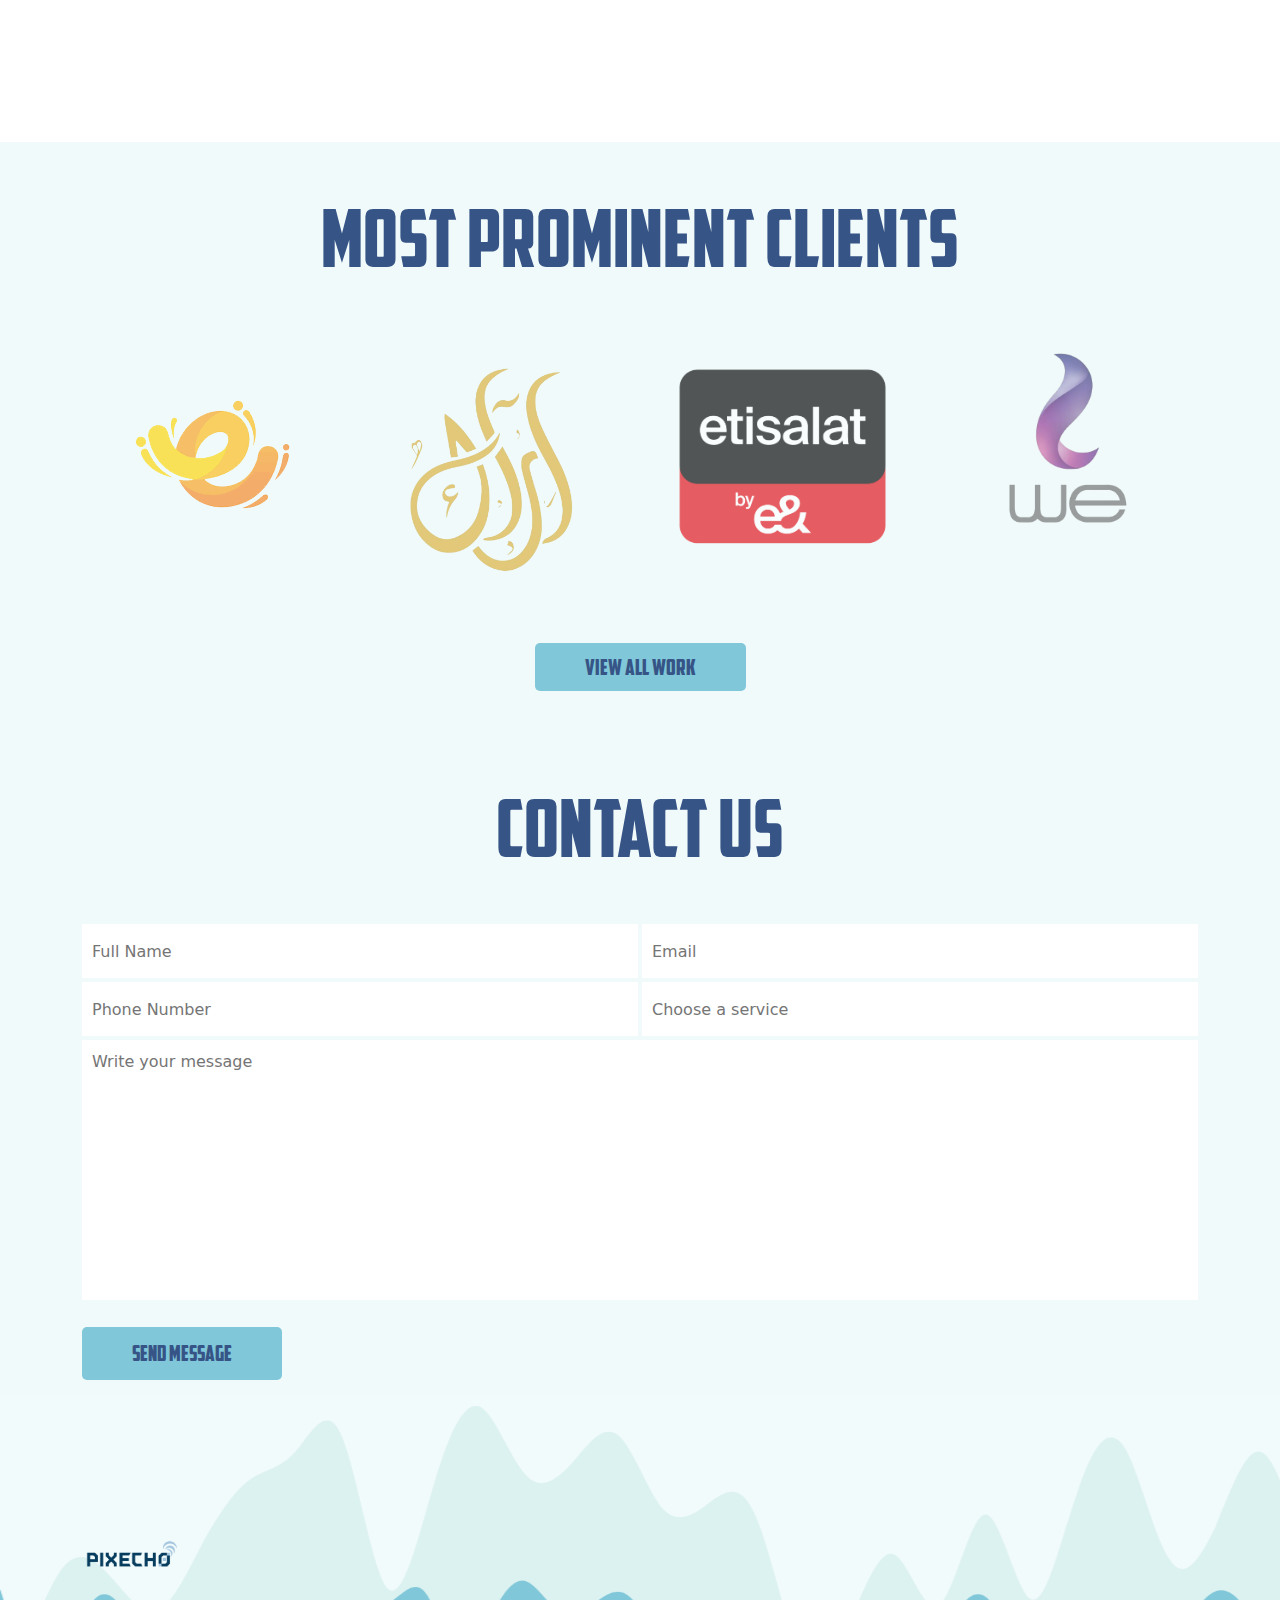
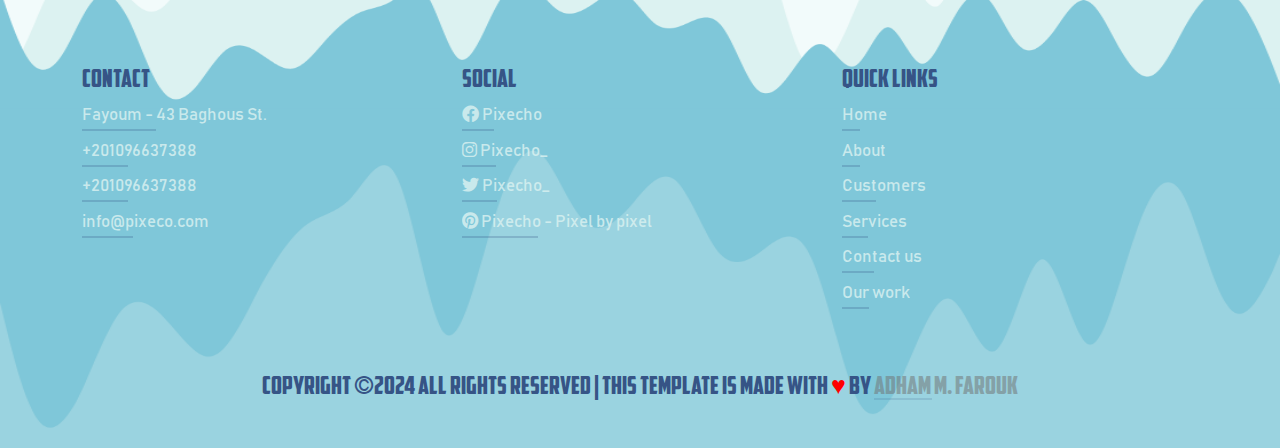
==== commit a71b12a1: "v1.2" ====
--- a/index.html
+++ b/index.html
@@ -228,6 +228,9 @@
                         <a href="ourWork.html"><img class="img-fluid" src="assets/imgs/we.png" alt=""></a>
                     </div>
                 </div>
+                <div class="text-center mb-5">
+                    <a href="ourWork.html" class="myBtn">View all work</a>
+                </div>
             </div>
         </section>
 
